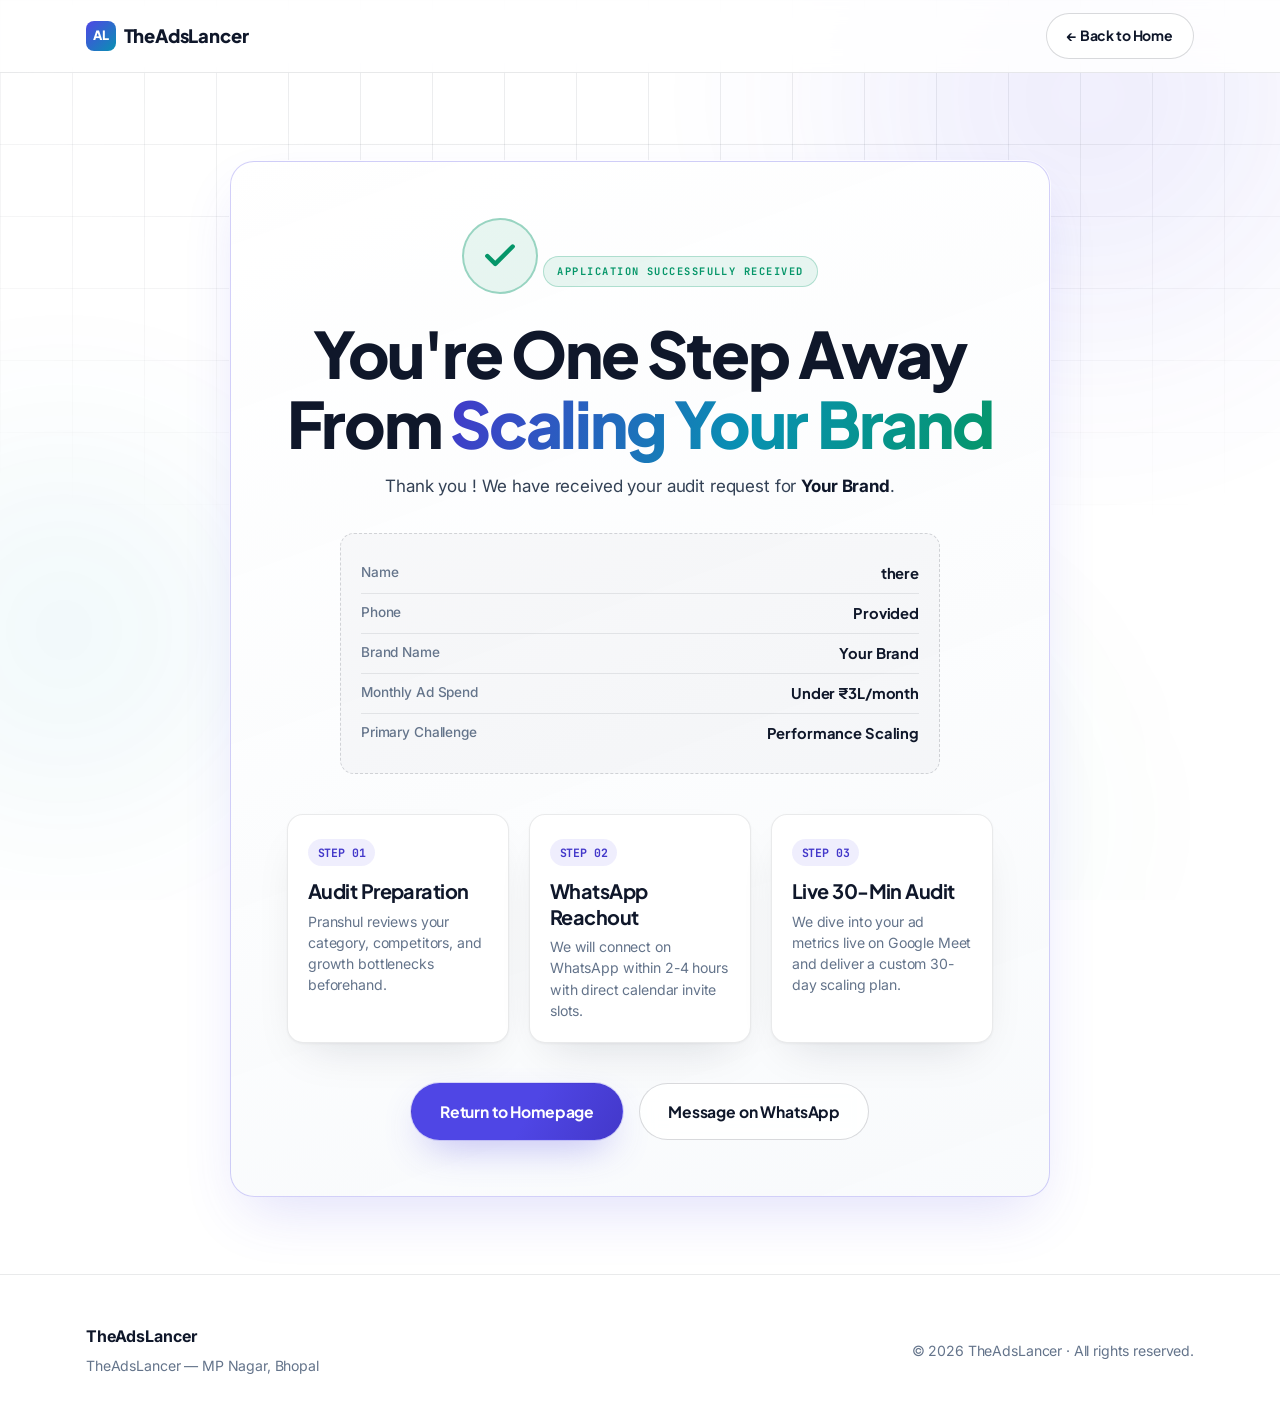
==== thankyou.html @ e70bbe1c "feat: complete redesigned landing page with Google Sheets form integration and thankyou page" ====
<!DOCTYPE html>
<html lang="en">
<head>
  <meta charset="UTF-8">
  <meta name="viewport" content="width=device-width, initial-scale=1.0">
  <title>Application Received — TheAdsLancer</title>
  <meta name="description" content="Thank you for applying for your free 30-minute Scaling Audit call with TheAdsLancer.">
  
  <!-- Google Fonts: Plus Jakarta Sans, Inter & JetBrains Mono -->
  <link rel="preconnect" href="https://fonts.googleapis.com">
  <link rel="preconnect" href="https://fonts.gstatic.com" crossorigin>
  <link href="https://fonts.googleapis.com/css2?family=Inter:wght@400;500;600;700&family=JetBrains+Mono:wght@500;600;700&family=Plus+Jakarta+Sans:wght@500;600;700;800&display=swap" rel="stylesheet">

  <link rel="stylesheet" href="style.css">
  <style>
    .thankyou-page {
      min-height: 100vh;
      display: flex;
      flex-direction: column;
      justify-content: space-between;
    }
    .thankyou-hero {
      padding-top: clamp(3rem, 7vw, 5.5rem);
      padding-bottom: clamp(3rem, 6vw, 5rem);
    }
    .thankyou-card {
      background: linear-gradient(160deg, rgba(255,255,255,0.98), rgba(248,250,252,0.95));
      border: 1px solid rgba(79, 70, 229, 0.25);
      border-radius: 24px;
      padding: clamp(2rem, 5vw, 3.5rem);
      box-shadow: var(--shadow-lg);
      max-width: 820px;
      margin-inline: auto;
      text-align: center;
      position: relative;
    }
    .success-icon-wrap {
      width: 76px;
      height: 76px;
      border-radius: 50%;
      background: var(--good-soft);
      border: 2px solid rgba(5, 150, 105, 0.35);
      color: var(--good);
      display: inline-grid;
      place-items: center;
      margin-bottom: 1.5rem;
      animation: popIn 0.5s cubic-bezier(0.175, 0.885, 0.32, 1.275);
    }
    .success-icon-wrap svg {
      width: 38px;
      height: 38px;
    }
    @keyframes popIn {
      0% { transform: scale(0.5); opacity: 0; }
      100% { transform: scale(1); opacity: 1; }
    }
    .thankyou-steps {
      display: grid;
      grid-template-columns: repeat(3, 1fr);
      gap: 1.25rem;
      margin-top: 2.5rem;
      text-align: left;
    }
    @media (max-width: 768px) {
      .thankyou-steps { grid-template-columns: 1fr; }
    }
    .thankyou-step-card {
      background: #ffffff;
      border: 1px solid var(--line);
      border-radius: 16px;
      padding: 1.35rem 1.25rem;
      box-shadow: var(--shadow);
    }
    .step-badge {
      font-family: var(--font-mono);
      font-size: 0.72rem;
      font-weight: 700;
      color: var(--accent-bright);
      background: var(--accent-soft);
      padding: 0.25rem 0.6rem;
      border-radius: var(--radius-full);
      display: inline-block;
      margin-bottom: 0.75rem;
    }
    .submission-details {
      background: var(--surface);
      border: 1px dashed var(--line-strong);
      border-radius: 14px;
      padding: 1.25rem;
      margin-top: 2rem;
      display: inline-block;
      width: 100%;
      max-width: 600px;
      text-align: left;
      font-size: 0.92rem;
    }
    .detail-row {
      display: flex;
      justify-content: space-between;
      padding: 0.45rem 0;
      border-bottom: 1px solid var(--line);
    }
    .detail-row:last-child {
      border-bottom: none;
    }
    .detail-label {
      color: var(--muted);
      font-weight: 500;
      font-size: 0.85rem;
    }
    .detail-val {
      color: var(--ink);
      font-weight: 700;
      font-family: var(--font-display);
    }
  </style>
</head>
<body class="thankyou-page">

<!-- Ambient Orbs & Grid Background -->
<div class="aurora" aria-hidden="true"><span></span><span></span><span></span></div>
<div class="grid-bg" aria-hidden="true"></div>

<!-- Site Header -->
<header class="site-header">
  <div class="container nav-flex">
    <a href="index.html" class="brand-logo">
      <span class="logo-badge">AL</span>
      TheAdsLancer
    </a>
    <div>
      <a href="index.html" class="btn btn-ghost btn-md">← Back to Home</a>
    </div>
  </div>
</header>

<main class="thankyou-hero">
  <div class="container">
    <div class="thankyou-card reveal active">
      <div class="success-icon-wrap">
        <svg viewBox="0 0 24 24" fill="none" stroke="currentColor" stroke-width="2.8" stroke-linecap="round" stroke-linejoin="round">
          <polyline points="20 6 9 17 4 12"></polyline>
        </svg>
      </div>

      <span class="pill tone-good" style="margin-bottom: 1rem;">Application Successfully Received</span>
      <h1>You're One Step Away From <span class="gradient-text">Scaling Your Brand</span></h1>
      <p class="lede" style="margin-inline:auto; max-width: 58ch; margin-top: 0.85rem;">
        Thank you <span id="display-name" style="font-weight:700; color:var(--ink);"></span>! We have received your audit request for <span id="display-brand" style="font-weight:700; color:var(--ink);">your brand</span>.
      </p>

      <!-- Dynamic Submission Preview -->
      <div class="submission-details" id="submission-preview">
        <div class="detail-row">
          <span class="detail-label">Name</span>
          <span class="detail-val" id="val-name">—</span>
        </div>
        <div class="detail-row">
          <span class="detail-label">Phone</span>
          <span class="detail-val" id="val-phone">—</span>
        </div>
        <div class="detail-row">
          <span class="detail-label">Brand Name</span>
          <span class="detail-val" id="val-brand">—</span>
        </div>
        <div class="detail-row">
          <span class="detail-label">Monthly Ad Spend</span>
          <span class="detail-val" id="val-spend">—</span>
        </div>
        <div class="detail-row">
          <span class="detail-label">Primary Challenge</span>
          <span class="detail-val" id="val-challenge">—</span>
        </div>
      </div>

      <!-- What happens next -->
      <div class="thankyou-steps">
        <div class="thankyou-step-card">
          <span class="step-badge">STEP 01</span>
          <h4 style="margin-bottom:0.4rem;">Audit Preparation</h4>
          <p style="font-size:0.88rem; color:var(--muted); line-height:1.5;">Pranshul reviews your category, competitors, and growth bottlenecks beforehand.</p>
        </div>
        <div class="thankyou-step-card">
          <span class="step-badge">STEP 02</span>
          <h4 style="margin-bottom:0.4rem;">WhatsApp Reachout</h4>
          <p style="font-size:0.88rem; color:var(--muted); line-height:1.5;">We will connect on WhatsApp within 2-4 hours with direct calendar invite slots.</p>
        </div>
        <div class="thankyou-step-card">
          <span class="step-badge">STEP 03</span>
          <h4 style="margin-bottom:0.4rem;">Live 30-Min Audit</h4>
          <p style="font-size:0.88rem; color:var(--muted); line-height:1.5;">We dive into your ad metrics live on Google Meet and deliver a custom 30-day scaling plan.</p>
        </div>
      </div>

      <div style="margin-top: 2.5rem; display: flex; flex-wrap: wrap; justify-content: center; gap: 1rem;">
        <a href="index.html" class="btn btn-accent btn-lg">Return to Homepage</a>
        <a href="https://wa.me/91XXXXXXXXXX" target="_blank" rel="noopener noreferrer" class="btn btn-ghost btn-lg">Message on WhatsApp</a>
      </div>
    </div>
  </div>
</main>

<!-- Footer -->
<footer>
  <div class="container footer-row">
    <div>
      <div style="font-weight:700;color:var(--ink);font-size:1rem;margin-bottom:0.25rem;">TheAdsLancer</div>
      <span>TheAdsLancer — MP Nagar, Bhopal</span>
    </div>
    <div>
      <span>© 2026 TheAdsLancer · All rights reserved.</span>
    </div>
  </div>
</footer>

<script>
  // Populate submission details from localStorage or URLSearchParams
  document.addEventListener('DOMContentLoaded', () => {
    const params = new URLSearchParams(window.location.search);
    const name = params.get('name') || localStorage.getItem('lead_name') || 'there';
    const phone = params.get('phone') || localStorage.getItem('lead_phone') || 'Provided';
    const brand = params.get('brand') || localStorage.getItem('lead_brand') || 'Your Brand';
    const spend = params.get('spend') || localStorage.getItem('lead_spend') || 'Under ₹3L/month';
    const challenge = params.get('challenge') || localStorage.getItem('lead_challenge') || 'Performance Scaling';

    const displayName = document.getElementById('display-name');
    const displayBrand = document.getElementById('display-brand');
    if (displayName) displayName.textContent = name !== 'there' ? name : '';
    if (displayBrand) displayBrand.textContent = brand;

    const valName = document.getElementById('val-name');
    const valPhone = document.getElementById('val-phone');
    const valBrand = document.getElementById('val-brand');
    const valSpend = document.getElementById('val-spend');
    const valChallenge = document.getElementById('val-challenge');

    if (valName) valName.textContent = name;
    if (valPhone) valPhone.textContent = phone;
    if (valBrand) valBrand.textContent = brand;
    if (valSpend) valSpend.textContent = spend;
    if (valChallenge) valChallenge.textContent = challenge;
  });
</script>

</body>
</html>
---- style.css ----
/* ── DESIGN TOKENS & SYSTEM ── */
:root {
  --font-display: 'Plus Jakarta Sans', ui-sans-serif, system-ui, -apple-system, sans-serif;
  --font-sans: 'Inter', ui-sans-serif, system-ui, -apple-system, sans-serif;
  --font-mono: 'JetBrains Mono', ui-monospace, monospace;

  --bg: #ffffff;
  --bg-2: #f8fafc;
  --surface: rgba(15, 23, 42, 0.025);
  --surface-2: rgba(15, 23, 42, 0.055);
  --line: rgba(15, 23, 42, 0.09);
  --line-strong: rgba(15, 23, 42, 0.16);

  --ink: #0f172a;
  --text: #334155;
  --muted: #64748b;

  --accent: #4f46e5;
  --accent-bright: #4338ca;
  --accent-soft: rgba(79, 70, 229, 0.09);
  --cyan: #0891b2;
  --good: #059669;
  --good-soft: rgba(5, 150, 105, 0.09);
  --warn: #b45309;
  --leak: #e11d48;
  --leak-soft: rgba(225, 29, 72, 0.08);

  --radius: 18px;
  --radius-sm: 10px;
  --radius-full: 9999px;
  --shadow: 0 1px 3px rgba(15, 23, 42, 0.05), 0 20px 45px -20px rgba(15, 23, 42, 0.15);
  --shadow-lg: 0 25px 60px -15px rgba(79, 70, 229, 0.18), 0 0 0 1px rgba(255, 255, 255, 0.9);
  --glow: 0 0 0 1px rgba(79, 70, 229, 0.18), 0 16px 40px -14px rgba(79, 70, 229, 0.45);
  --max: 1180px;

  /* fluid type scale */
  --fs-micro: 0.6875rem;
  --fs-caption: 0.8125rem;
  --fs-sm: 0.9375rem;
  --fs-body: clamp(1rem, 0.965rem + 0.18vw, 1.0625rem);
  --fs-lead: clamp(1.0625rem, 1rem + 0.35vw, 1.2rem);
  --fs-h4: clamp(1.1rem, 1rem + 0.3vw, 1.25rem);
  --fs-h3: clamp(1.25rem, 1.12rem + 0.5vw, 1.5rem);
  --fs-h2: clamp(1.85rem, 1.4rem + 2vw, 2.75rem);
  --fs-h1: clamp(2.35rem, 1.55rem + 3.8vw, 4rem);

  --lh-tight: 1.1;
  --lh-snug: 1.3;
  --lh-body: 1.68;

  /* spacing */
  --space-1: 0.5rem;
  --space-2: 0.75rem;
  --space-3: 1.125rem;
  --space-4: 1.75rem;
  --space-5: 2.5rem;
  --space-section: clamp(4.5rem, 8vw, 7.5rem);
  --measure: 64ch;
}

/* ── BASE RESETS ── */
*, *::before, *::after { box-sizing: border-box; margin: 0; padding: 0; }
html { scroll-behavior: smooth; -webkit-text-size-adjust: 100%; }
body {
  background: var(--bg);
  color: var(--text);
  font-family: var(--font-sans);
  font-size: var(--fs-body);
  line-height: var(--lh-body);
  letter-spacing: -0.008em;
  overflow-x: hidden;
  -webkit-font-smoothing: antialiased;
  -moz-osx-font-smoothing: grayscale;
}

h1, h2, h3, h4 {
  font-family: var(--font-display);
  color: var(--ink);
  line-height: var(--lh-tight);
  letter-spacing: -0.028em;
  font-weight: 700;
}
h1 { font-size: var(--fs-h1); letter-spacing: -0.035em; font-weight: 800; }
h2 { font-size: var(--fs-h2); }
h3 { font-size: var(--fs-h3); line-height: var(--lh-snug); }
h4 { font-size: var(--fs-h4); line-height: var(--lh-snug); }
p { max-width: var(--measure); }
a { color: inherit; text-decoration: none; }
button, input, select { font: inherit; color: inherit; }
img, svg { display: block; max-width: 100%; }

/* ── AMBIENT AURORA & GRID BACKGROUND ── */
.aurora {
  position: fixed; inset: 0; z-index: -2; pointer-events: none; overflow: hidden;
}
.aurora span {
  position: absolute; border-radius: 50%; filter: blur(95px); opacity: 0.7;
  animation: drift 20s ease-in-out infinite;
}
.aurora span:nth-child(1) {
  width: 48rem; height: 48rem; top: -18rem; right: -12rem;
  background: radial-gradient(circle, rgba(79,70,229,0.18), transparent 65%);
}
.aurora span:nth-child(2) {
  width: 36rem; height: 36rem; top: 38%; left: -14rem;
  background: radial-gradient(circle, rgba(8,145,178,0.13), transparent 65%);
  animation-delay: -6s;
}
.aurora span:nth-child(3) {
  width: 42rem; height: 42rem; bottom: -16rem; right: 8%;
  background: radial-gradient(circle, rgba(5,150,105,0.11), transparent 65%);
  animation-delay: -12s;
}
@keyframes drift {
  0%, 100% { transform: translate3d(0,0,0) scale(1); }
  50% { transform: translate3d(-3.5rem, 2.5rem, 0) scale(1.12); }
}
.grid-bg {
  position: fixed; inset: 0; z-index: -1; pointer-events: none;
  background-image: linear-gradient(var(--line) 1px, transparent 1px), linear-gradient(90deg, var(--line) 1px, transparent 1px);
  background-size: 72px 72px;
  mask-image: radial-gradient(120% 90% at 50% 0%, #000 25%, transparent 75%);
  -webkit-mask-image: radial-gradient(120% 90% at 50% 0%, #000 25%, transparent 75%);
  opacity: 0.85;
}

/* ── LAYOUT UTILITIES ── */
.container {
  width: 100%; max-width: var(--max); margin-inline: auto;
  padding-inline: clamp(1.25rem, 3.5vw, 2.25rem);
}
section { position: relative; padding-block: var(--space-section); }
.section-light { background: transparent; }
.section-tint { background: var(--bg-2); border-block: 1px solid var(--line); }

.eyebrow {
  display: inline-flex; align-items: center; gap: 0.6rem;
  font-family: var(--font-mono); font-size: var(--fs-micro); font-weight: 700;
  letter-spacing: 0.2em; text-transform: uppercase; color: var(--accent-bright);
  margin-bottom: 0.85rem;
}
.eyebrow::before {
  content: ''; width: 1.6rem; height: 2px;
  background: linear-gradient(90deg, transparent, var(--accent-bright));
}
.gradient-text {
  background: linear-gradient(110deg, var(--accent-bright), var(--cyan) 55%, var(--good));
  -webkit-background-clip: text; background-clip: text; color: transparent;
}

/* ── BUTTONS ── */
.btn {
  position: relative; display: inline-flex; align-items: center; justify-content: center; gap: 0.55rem;
  border: 1px solid transparent; border-radius: var(--radius-full); cursor: pointer;
  font-family: var(--font-display); font-weight: 700; letter-spacing: -0.01em;
  transition: transform 0.2s ease, box-shadow 0.3s ease, background 0.25s ease, border-color 0.25s ease;
  overflow: hidden; text-align: center;
}
.btn-md { padding: 0.65rem 1.25rem; font-size: 0.875rem; }
.btn-lg { padding: 0.9rem 1.75rem; font-size: 0.98rem; }
.btn-xl { padding: 1.05rem 2.25rem; font-size: 1.05rem; }
.btn-accent {
  background: linear-gradient(120deg, var(--accent), #4f46e5 55%, #4338ca);
  color: #ffffff; box-shadow: var(--glow);
}
.btn-accent::after {
  content: ''; position: absolute; inset: 0; transform: translateX(-120%);
  background: linear-gradient(100deg, transparent, rgba(255,255,255,0.35), transparent);
}
.btn-accent:hover::after { animation: sheen 0.9s ease; }
.btn-accent:hover { transform: translateY(-2px); box-shadow: 0 0 0 1px rgba(79,70,229,0.3), 0 20px 45px -12px rgba(79,70,229,0.55); }
.btn-ghost {
  background: rgba(255, 255, 255, 0.85); border-color: var(--line-strong); color: var(--ink);
  backdrop-filter: blur(8px);
}
.btn-ghost:hover { background: #ffffff; border-color: var(--accent); color: var(--accent-bright); transform: translateY(-2px); }
@keyframes sheen { to { transform: translateX(120%); } }

/* ── CARDS & PILLS ── */
.card {
  position: relative; border: 1px solid var(--line); border-radius: var(--radius);
  background: linear-gradient(160deg, rgba(255,255,255,0.95), rgba(248,250,252,0.9));
  backdrop-filter: blur(12px); box-shadow: var(--shadow);
  transition: transform 0.3s cubic-bezier(.2,.7,.3,1), border-color 0.3s, box-shadow 0.3s;
}
.card-pad { padding: clamp(1.4rem, 2.5vw, 2rem); }
.card-hover:hover {
  transform: translateY(-5px); border-color: rgba(79,70,229,0.38);
  box-shadow: 0 22px 50px -20px rgba(79,70,229,0.22);
}
.pill {
  display: inline-flex; align-items: center; gap: 0.45rem; padding: 0.35rem 0.85rem; border-radius: var(--radius-full);
  border: 1px solid var(--line-strong); background: var(--surface);
  font-family: var(--font-mono); font-size: 0.65rem; font-weight: 700; letter-spacing: 0.14em; text-transform: uppercase; color: var(--ink);
}
.pill.tone-accent { background: var(--accent-soft); border-color: rgba(79,70,229,0.25); color: var(--accent-bright); }
.pill.tone-good { background: var(--good-soft); border-color: rgba(5,150,105,0.25); color: var(--good); }
.pill.tone-warn { background: rgba(180,83,9,0.08); border-color: rgba(180,83,9,0.25); color: var(--warn); }
.pill.tone-leak { background: var(--leak-soft); border-color: rgba(225,29,72,0.25); color: var(--leak); }

.num-chip {
  display: inline-grid; place-items: center; width: 2.5rem; height: 2.5rem; border-radius: 12px;
  font-family: var(--font-mono); font-size: 0.82rem; font-weight: 700;
  background: var(--accent-soft); color: var(--accent-bright); border: 1px solid rgba(79,70,229,0.28);
}

/* ── HEADER NAVIGATION ── */
.site-header {
  position: sticky; top: 0; z-index: 80;
  background: rgba(255, 255, 255, 0.86);
  backdrop-filter: blur(14px);
  border-bottom: 1px solid var(--line);
  transition: background 0.3s ease, border-color 0.3s ease;
}
.nav-flex {
  display: flex; align-items: center; justify-content: space-between; gap: 1.25rem; height: 4.5rem;
}
.brand-logo {
  font-family: var(--font-display); font-weight: 800; font-size: 1.15rem;
  letter-spacing: -0.01em; color: var(--ink); display: flex; align-items: center; gap: 0.45rem;
}
.brand-logo .logo-badge {
  display: inline-grid; place-items: center; width: 1.9rem; height: 1.9rem; border-radius: 8px;
  background: linear-gradient(135deg, var(--accent), var(--cyan)); color: #fff;
  font-size: 0.8rem; font-weight: 800;
}
.nav-links { display: none; gap: 0.35rem; align-items: center; }
@media (min-width: 920px) {
  .nav-links { display: flex; }
  .nav-cta { display: inline-flex !important; }
}
.nav-link {
  padding: 0.45rem 0.85rem; border-radius: var(--radius-full);
  font-size: 0.9rem; font-weight: 500; color: var(--text);
  transition: color 0.2s, background 0.2s;
}
.nav-link:hover { color: var(--ink); background: var(--surface-2); }
.nav-cta { display: none; }
.mobile-toggle {
  display: grid; place-items: center; width: 2.65rem; height: 2.65rem; border-radius: 10px;
  border: 1px solid var(--line); background: var(--surface); cursor: pointer; color: var(--ink);
}
@media (min-width: 920px) { .mobile-toggle { display: none; } }
.mobile-drawer {
  display: none; padding-bottom: 1.25rem;
  background: rgba(255, 255, 255, 0.98); backdrop-filter: blur(14px);
  border-bottom: 1px solid var(--line);
}
.mobile-drawer.open { display: block; animation: fadeDown 0.25s ease both; }
.mobile-nav-list { list-style: none; display: flex; flex-direction: column; gap: 0.35rem; padding-top: 0.5rem; }
.mobile-nav-list .nav-link { display: block; padding: 0.75rem 1rem; border-radius: 8px; }

/* ── HERO SECTION ── */
.hero {
  padding-top: clamp(2.5rem, 6vw, 4.5rem);
  padding-bottom: clamp(3.5rem, 7vw, 5.5rem);
}
.hero-grid {
  display: grid; gap: 3.5rem; align-items: start;
}
@media (min-width: 1000px) {
  .hero-grid { grid-template-columns: 1.15fr 0.95fr; gap: 3.5rem; }
}
.hero .lede {
  margin-top: 1.25rem; font-size: var(--fs-lead); color: var(--text);
  line-height: 1.62; max-width: 50ch;
}
.guarantee-box {
  margin-top: 1.65rem; padding: 1.15rem 1.35rem;
  border-radius: var(--radius-sm);
  background: linear-gradient(135deg, rgba(79,70,229,0.06), rgba(8,145,178,0.04));
  border: 1px solid rgba(79,70,229,0.22);
  border-left: 4px solid var(--accent);
  font-size: 0.9375rem; color: var(--ink); line-height: 1.58;
  display: flex; gap: 0.85rem; align-items: flex-start;
}
.guarantee-icon {
  color: var(--accent-bright); flex-shrink: 0; margin-top: 0.15rem;
}
.hero-actions {
  margin-top: 2rem; display: flex; flex-wrap: wrap; gap: 0.9rem; align-items: center;
}
.micro-trust {
  margin-top: 1.35rem; font-size: 0.835rem; color: var(--muted);
  display: flex; align-items: center; gap: 0.5rem; flex-wrap: wrap; line-height: 1.5;
}
.micro-trust-dot {
  width: 6px; height: 6px; border-radius: 50%; background: var(--good);
}

/* ── HERO INTEGRATED BOOKING CARD ── */
.booking-card {
  background: linear-gradient(155deg, rgba(255,255,255,0.98), rgba(248,250,252,0.94));
  border: 1px solid rgba(79,70,229,0.22);
  border-radius: 22px;
  box-shadow: var(--shadow-lg);
  padding: clamp(1.4rem, 3vw, 2.1rem);
  position: relative;
}
.booking-card::before {
  content: ''; position: absolute; inset: -1px; border-radius: 23px;
  background: linear-gradient(135deg, rgba(79,70,229,0.4), rgba(8,145,178,0.1), transparent 60%);
  z-index: -1; pointer-events: none;
}
.booking-card-badge {
  display: inline-flex; align-items: center; gap: 0.45rem;
  font-family: var(--font-mono); font-size: 0.68rem; font-weight: 700;
  color: var(--accent-bright); background: var(--accent-soft);
  padding: 0.25rem 0.65rem; border-radius: var(--radius-full); margin-bottom: 0.65rem;
  border: 1px solid rgba(79,70,229,0.2);
}
.booking-card h3 { font-size: 1.35rem; margin-bottom: 0.35rem; }
.booking-card .sub { font-size: 0.86rem; color: var(--muted); margin-bottom: 1.35rem; }
.form-group { margin-bottom: 1rem; }
.field-row { display: grid; grid-template-columns: 1fr 1fr; gap: 0.85rem; }
@media (max-width: 520px) { .field-row { grid-template-columns: 1fr; } }
label {
  font-size: 0.8rem; font-weight: 600; color: var(--ink); display: block; margin-bottom: 0.4rem;
}
input[type=text], input[type=tel], select {
  width: 100%; padding: 0.72rem 0.95rem;
  background: #ffffff; border: 1px solid var(--line-strong);
  color: var(--ink); font-size: 0.92rem; border-radius: 10px;
  transition: border-color 0.2s, box-shadow 0.2s, background 0.2s;
  outline: none;
}
input[type=text]:focus, input[type=tel]:focus, select:focus {
  border-color: var(--accent);
  box-shadow: 0 0 0 3px rgba(79,70,229,0.15);
  background: #ffffff;
}
.booking-card .btn { width: 100%; margin-top: 0.6rem; padding-block: 0.95rem; }
.form-note {
  font-size: 0.76rem; color: var(--muted); margin-top: 0.85rem; text-align: center; line-height: 1.45;
}

/* ── TRUST BAR / METRICS STRIP ── */
.trustbar {
  border-top: 1px solid var(--line);
  border-bottom: 1px solid var(--line);
  padding: 3rem 0;
  background: linear-gradient(180deg, rgba(255,255,255,0.7), rgba(248,250,252,0.9));
}
.trust-grid {
  display: grid; grid-template-columns: repeat(4, 1fr); gap: 1.5rem;
}
@media (max-width: 900px) { .trust-grid { grid-template-columns: repeat(2, 1fr); gap: 1.5rem; } }
@media (max-width: 480px) { .trust-grid { grid-template-columns: 1fr; } }

.stat-card {
  background: #ffffff; border: 1px solid var(--line); border-radius: 16px;
  padding: 1.35rem 1.25rem; text-align: center; box-shadow: var(--shadow);
  transition: transform 0.25s ease, border-color 0.25s ease;
}
.stat-card:hover {
  transform: translateY(-3px); border-color: rgba(79,70,229,0.3);
}
.stat-num {
  font-family: var(--font-display); font-size: clamp(1.85rem, 3.2vw, 2.35rem);
  font-weight: 800; line-height: 1; letter-spacing: -0.03em;
  background: linear-gradient(120deg, var(--accent-bright), var(--cyan));
  -webkit-background-clip: text; background-clip: text; color: transparent;
}
.stat-label {
  font-family: var(--font-mono); font-size: 0.68rem; font-weight: 700;
  letter-spacing: 0.12em; text-transform: uppercase; color: var(--muted);
  margin-top: 0.5rem; line-height: 1.45;
}

.logo-row {
  display: grid; grid-template-columns: repeat(4, 1fr); gap: 1rem; margin-top: 2rem;
}
@media (max-width: 768px) { .logo-row { grid-template-columns: repeat(2, 1fr); } }
.client-badge {
  background: var(--surface); border: 1px dashed var(--line-strong);
  border-radius: 12px; height: 58px; display: flex; align-items: center; justify-content: center;
  font-family: var(--font-mono); font-size: 0.75rem; font-weight: 700; color: var(--muted);
  letter-spacing: 0.12em; text-transform: uppercase; transition: all 0.2s ease;
}
.client-badge:hover {
  background: #ffffff; border-style: solid; border-color: var(--accent); color: var(--ink);
}

/* ── PROBLEM SECTION ── */
.problem-grid {
  display: grid; grid-template-columns: 0.85fr 1.15fr; gap: 3.5rem; align-items: start;
}
@media (max-width: 900px) { .problem-grid { grid-template-columns: 1fr; gap: 2rem; } }
.pain-cards {
  display: flex; flex-direction: column; gap: 0.9rem; margin-bottom: 1.5rem;
}
.pain-item {
  background: #ffffff; border: 1px solid var(--line); border-left: 4px solid var(--leak);
  border-radius: 12px; padding: 1rem 1.25rem; display: flex; align-items: flex-start; gap: 0.85rem;
  box-shadow: 0 2px 6px rgba(15,23,42,0.03); transition: transform 0.2s ease;
}
.pain-item:hover { transform: translateX(4px); }
.pain-icon {
  color: var(--leak); flex-shrink: 0; margin-top: 0.15rem; font-weight: 800; font-size: 0.95rem;
}
.pain-text { font-size: 0.95rem; color: var(--ink); font-weight: 500; }
.problem-body {
  font-size: 1rem; color: var(--text); line-height: 1.7; background: var(--bg-2);
  border: 1px solid var(--line); border-radius: 14px; padding: 1.35rem 1.5rem; margin-top: 1.5rem;
}

/* ── POSITIONING SECTION ("Fashion-Only") ── */
.positioning-card {
  background: linear-gradient(145deg, #ffffff, #f8fafc);
  border: 1px solid rgba(79,70,229,0.25);
  border-radius: 24px;
  padding: clamp(2rem, 4.5vw, 3.5rem);
  box-shadow: var(--shadow);
  position: relative; overflow: hidden;
}
.positioning-card::before {
  content: ''; position: absolute; top: 0; right: 0; width: 24rem; height: 24rem;
  background: radial-gradient(circle, rgba(79,70,229,0.08), transparent 70%);
  pointer-events: none;
}
.positioning-body {
  font-size: clamp(1.05rem, 1.2vw, 1.18rem); color: var(--text);
  line-height: 1.75; margin-top: 1.5rem; max-width: 68ch;
}

/* ── CASE STUDIES SECTION ── */
.case-grid {
  display: grid; grid-template-columns: repeat(3, 1fr); gap: 1.5rem; margin-top: 2.5rem;
}
@media (max-width: 1040px) { .case-grid { grid-template-columns: 1fr; } }
.case-card {
  background: #ffffff; border: 1px solid var(--line); border-radius: var(--radius);
  overflow: hidden; display: flex; flex-direction: column; box-shadow: var(--shadow);
  transition: transform 0.3s cubic-bezier(0.2, 0.8, 0.2, 1), border-color 0.3s, box-shadow 0.3s;
  padding: clamp(1.4rem, 2.2vw, 1.85rem);
}
.case-card:hover {
  transform: translateY(-6px); border-color: rgba(79,70,229,0.4);
  box-shadow: 0 20px 40px -15px rgba(79,70,229,0.22);
}
.case-card-header {
  display: flex; align-items: center; justify-content: space-between; gap: 0.5rem; margin-bottom: 1rem;
}
.case-title {
  font-family: var(--font-display); font-size: 1.22rem; font-weight: 700; color: var(--ink); line-height: 1.32;
  margin-bottom: 0.85rem;
}
.case-block {
  margin-bottom: 1rem; font-size: 0.9rem; color: var(--text); line-height: 1.58;
}
.case-block-label {
  font-family: var(--font-mono); font-size: 0.7rem; font-weight: 700; text-transform: uppercase;
  letter-spacing: 0.1em; color: var(--muted); margin-bottom: 0.35rem; display: block;
}
.case-list {
  list-style: none; display: flex; flex-direction: column; gap: 0.45rem; margin-top: 0.35rem;
}
.case-list li {
  display: flex; align-items: flex-start; gap: 0.55rem; font-size: 0.88rem; color: var(--text); line-height: 1.5;
}
.case-check {
  color: var(--good); font-weight: 700; flex-shrink: 0; font-size: 0.85rem; margin-top: 0.1rem;
}
.case-stats-strip {
  display: grid; grid-template-columns: repeat(3, 1fr); gap: 0.5rem; margin-top: auto; padding-top: 1.15rem;
  border-top: 1px solid var(--line);
}
.case-stat-box {
  background: var(--bg-2); border: 1px solid var(--line); border-radius: 12px;
  padding: 0.65rem 0.5rem; text-align: center;
}
.case-stat-val {
  font-family: var(--font-display); font-size: 1.15rem; font-weight: 800; line-height: 1;
  background: linear-gradient(120deg, var(--accent-bright), var(--cyan));
  -webkit-background-clip: text; background-clip: text; color: transparent;
}
.case-stat-lbl {
  font-family: var(--font-mono); font-size: 0.62rem; font-weight: 600; color: var(--muted);
  letter-spacing: 0.04em; margin-top: 0.35rem; line-height: 1.35;
}

/* ── PROCESS SECTION ── */
.process-timeline {
  display: grid; grid-template-columns: repeat(4, 1fr); gap: 1.25rem; margin-top: 2.5rem;
}
@media (max-width: 990px) { .process-timeline { grid-template-columns: repeat(2, 1fr); } }
@media (max-width: 540px) { .process-timeline { grid-template-columns: 1fr; } }
.process-step {
  background: #ffffff; border: 1px solid var(--line); border-radius: var(--radius);
  padding: 1.75rem 1.4rem; position: relative; box-shadow: var(--shadow);
  transition: transform 0.25s ease, border-color 0.25s ease;
}
.process-step:hover {
  transform: translateY(-4px); border-color: var(--accent);
}
.process-num {
  font-family: var(--font-mono); font-size: 1.35rem; font-weight: 800;
  color: var(--accent-bright); margin-bottom: 0.85rem; display: inline-flex;
  align-items: center; gap: 0.4rem;
}
.process-step h3 { font-size: 1.12rem; margin-bottom: 0.5rem; color: var(--ink); }
.process-step p { font-size: 0.88rem; color: var(--muted); line-height: 1.58; }

/* ── FOUNDER SECTION ── */
.founder-grid {
  display: grid; grid-template-columns: 0.85fr 1.15fr; gap: 3.5rem; align-items: center;
}
@media (max-width: 860px) { .founder-grid { grid-template-columns: 1fr; gap: 2rem; } }
.founder-photo-slot {
  position: relative;
  aspect-ratio: 4/4.8;
  max-width: 400px;
  width: 100%;
  margin-inline: auto;
  border-radius: 24px;
  overflow: hidden;
  border: 1px solid var(--line-strong);
  box-shadow: var(--shadow-lg);
  background: linear-gradient(145deg, #ffffff, #f1f5f9);
}
.founder-photo-img {
  width: 100%;
  height: 100%;
  object-fit: cover;
  object-position: center top;
  display: block;
  transition: transform 0.4s cubic-bezier(0.2, 0.8, 0.2, 1);
}
.founder-photo-slot:hover .founder-photo-img {
  transform: scale(1.03);
}
.founder-badge-overlay {
  position: absolute;
  bottom: 1rem;
  left: 1rem;
  right: 1rem;
  background: rgba(255, 255, 255, 0.92);
  backdrop-filter: blur(12px);
  border: 1px solid var(--line);
  border-radius: 14px;
  padding: 0.75rem 1rem;
  box-shadow: 0 10px 25px -5px rgba(15, 23, 42, 0.15);
}
.founder-badge-name {
  font-family: var(--font-display);
  font-weight: 700;
  font-size: 1.05rem;
  color: var(--ink);
}
.founder-badge-title {
  font-family: var(--font-mono);
  font-size: 0.72rem;
  color: var(--muted);
  letter-spacing: 0.05em;
  margin-top: 0.15rem;
}
.founder-body p {
  font-size: 1.02rem; color: var(--text); line-height: 1.72; margin-top: 1.15rem;
}

/* ── FIT CHECK SECTION ── */
.fit-grid {
  display: grid; grid-template-columns: 1fr 1fr; gap: 1.5rem; margin-top: 2.5rem;
}
@media (max-width: 768px) { .fit-grid { grid-template-columns: 1fr; } }
.fit-card {
  background: #ffffff; border: 1px solid var(--line); border-radius: var(--radius);
  padding: clamp(1.5rem, 3vw, 2.2rem); box-shadow: var(--shadow);
}
.fit-card.fit-yes { border-top: 4px solid var(--good); }
.fit-card.fit-no { border-top: 4px solid var(--leak); }
.fit-header {
  display: flex; align-items: center; gap: 0.65rem; margin-bottom: 1.25rem;
}
.fit-header h3 { font-size: 1.25rem; }
.fit-card.fit-yes .fit-header h3 { color: var(--good); }
.fit-card.fit-no .fit-header h3 { color: var(--leak); }
.fit-list { list-style: none; display: flex; flex-direction: column; gap: 0.85rem; }
.fit-list li {
  display: flex; align-items: flex-start; gap: 0.75rem; font-size: 0.95rem; color: var(--text); line-height: 1.55;
}
.fit-icon-yes {
  display: inline-grid; place-items: center; width: 1.35rem; height: 1.35rem; border-radius: 50%;
  background: var(--good-soft); color: var(--good); font-weight: 800; font-size: 0.75rem; flex-shrink: 0; margin-top: 0.15rem;
}
.fit-icon-no {
  display: inline-grid; place-items: center; width: 1.35rem; height: 1.35rem; border-radius: 50%;
  background: var(--leak-soft); color: var(--leak); font-weight: 800; font-size: 0.75rem; flex-shrink: 0; margin-top: 0.15rem;
}

/* ── TESTIMONIALS SECTION ── */
.testi-grid {
  display: grid; grid-template-columns: 1fr 1fr; gap: 1.5rem; margin-top: 2.5rem;
}
@media (max-width: 768px) { .testi-grid { grid-template-columns: 1fr; } }
.testi-card {
  background: #ffffff; border: 1px solid var(--line); border-radius: var(--radius);
  padding: 2rem; box-shadow: var(--shadow); display: flex; flex-direction: column; justify-content: space-between;
  position: relative;
}
.quote-mark {
  font-family: var(--font-display); font-size: 3rem; line-height: 1; color: var(--accent);
  opacity: 0.25; margin-bottom: 0.5rem;
}
.testi-text {
  font-size: 0.96rem; color: var(--ink); line-height: 1.68; font-weight: 500; font-style: italic;
}
.testi-placeholder-badge {
  margin-top: 1.25rem; font-family: var(--font-mono); font-size: 0.75rem; color: var(--muted);
  background: var(--surface); padding: 0.4rem 0.75rem; border-radius: 6px; border: 1px dashed var(--line-strong);
  display: inline-block;
}

/* ── FAQ ACCORDION ── */
.faq-wrap { max-width: 820px; margin: 2.5rem auto 0; }
.faq-item {
  background: #ffffff; border: 1px solid var(--line); border-radius: 14px;
  margin-bottom: 0.85rem; overflow: hidden; box-shadow: 0 1px 3px rgba(15,23,42,0.04);
  transition: border-color 0.25s ease;
}
.faq-item:focus-within, .faq-item.open {
  border-color: rgba(79,70,229,0.35);
}
.faq-q {
  width: 100%; text-align: left; padding: 1.25rem 1.5rem; background: none; border: none;
  font-family: var(--font-display); font-size: 1.05rem; font-weight: 700; color: var(--ink);
  display: flex; justify-content: space-between; align-items: center; gap: 1rem; cursor: pointer;
}
.faq-q .chev {
  width: 1.25rem; height: 1.25rem; transition: transform 0.3s ease; color: var(--accent-bright); flex-shrink: 0;
}
.faq-item.open .faq-q .chev { transform: rotate(45deg); }
.faq-a {
  max-height: 0; overflow: hidden; transition: max-height 0.35s cubic-bezier(0.4, 0, 0.2, 1), padding 0.35s ease;
  padding-inline: 1.5rem;
}
.faq-item.open .faq-a {
  max-height: 250px; padding-bottom: 1.25rem;
}
.faq-a p { font-size: 0.95rem; color: var(--text); line-height: 1.65; }

/* ── FINAL CTA SECTION ── */
.final-cta {
  text-align: center;
  background: linear-gradient(180deg, var(--bg-2) 0%, #ffffff 100%);
  border-top: 1px solid var(--line);
}
.final-cta h2 { font-size: var(--fs-h2); max-width: 24ch; margin-inline: auto; }
.final-cta .body {
  margin: 1.25rem auto 0; font-size: var(--fs-lead); color: var(--muted);
  line-height: 1.68; max-width: 58ch;
}

/* ── FOOTER ── */
footer {
  padding: 3rem 0 2rem; border-top: 1px solid var(--line);
  font-size: 0.88rem; color: var(--muted); background: var(--bg);
}
.footer-row {
  display: flex; justify-content: space-between; align-items: center; flex-wrap: wrap; gap: 1.25rem;
}

/* ── STICKY MOBILE CTA ── */
.sticky-cta {
  display: none; position: fixed; bottom: 0; left: 0; right: 0; z-index: 90;
  background: rgba(255, 255, 255, 0.94); backdrop-filter: blur(14px);
  padding: 0.85rem 1.25rem; border-top: 1px solid var(--line);
  box-shadow: 0 -10px 30px rgba(15, 23, 42, 0.08);
}
.sticky-cta .btn { width: 100%; }
@media (max-width: 768px) {
  .sticky-cta { display: block; }
  body { padding-bottom: 72px; }
}

/* ── REVEAL ANIMATIONS ── */
.reveal {
  opacity: 0; transform: translateY(18px);
  transition: opacity 0.6s cubic-bezier(0.2, 0.8, 0.2, 1), transform 0.6s cubic-bezier(0.2, 0.8, 0.2, 1);
}
.reveal.active { opacity: 1; transform: translateY(0); }
@keyframes fadeDown { from { opacity: 0; transform: translateY(-8px); } to { opacity: 1; transform: translateY(0); } }
@media (prefers-reduced-motion: reduce) {
  .reveal { opacity: 1 !important; transform: none !important; transition: none !important; }
  .aurora span { animation: none !important; }
}
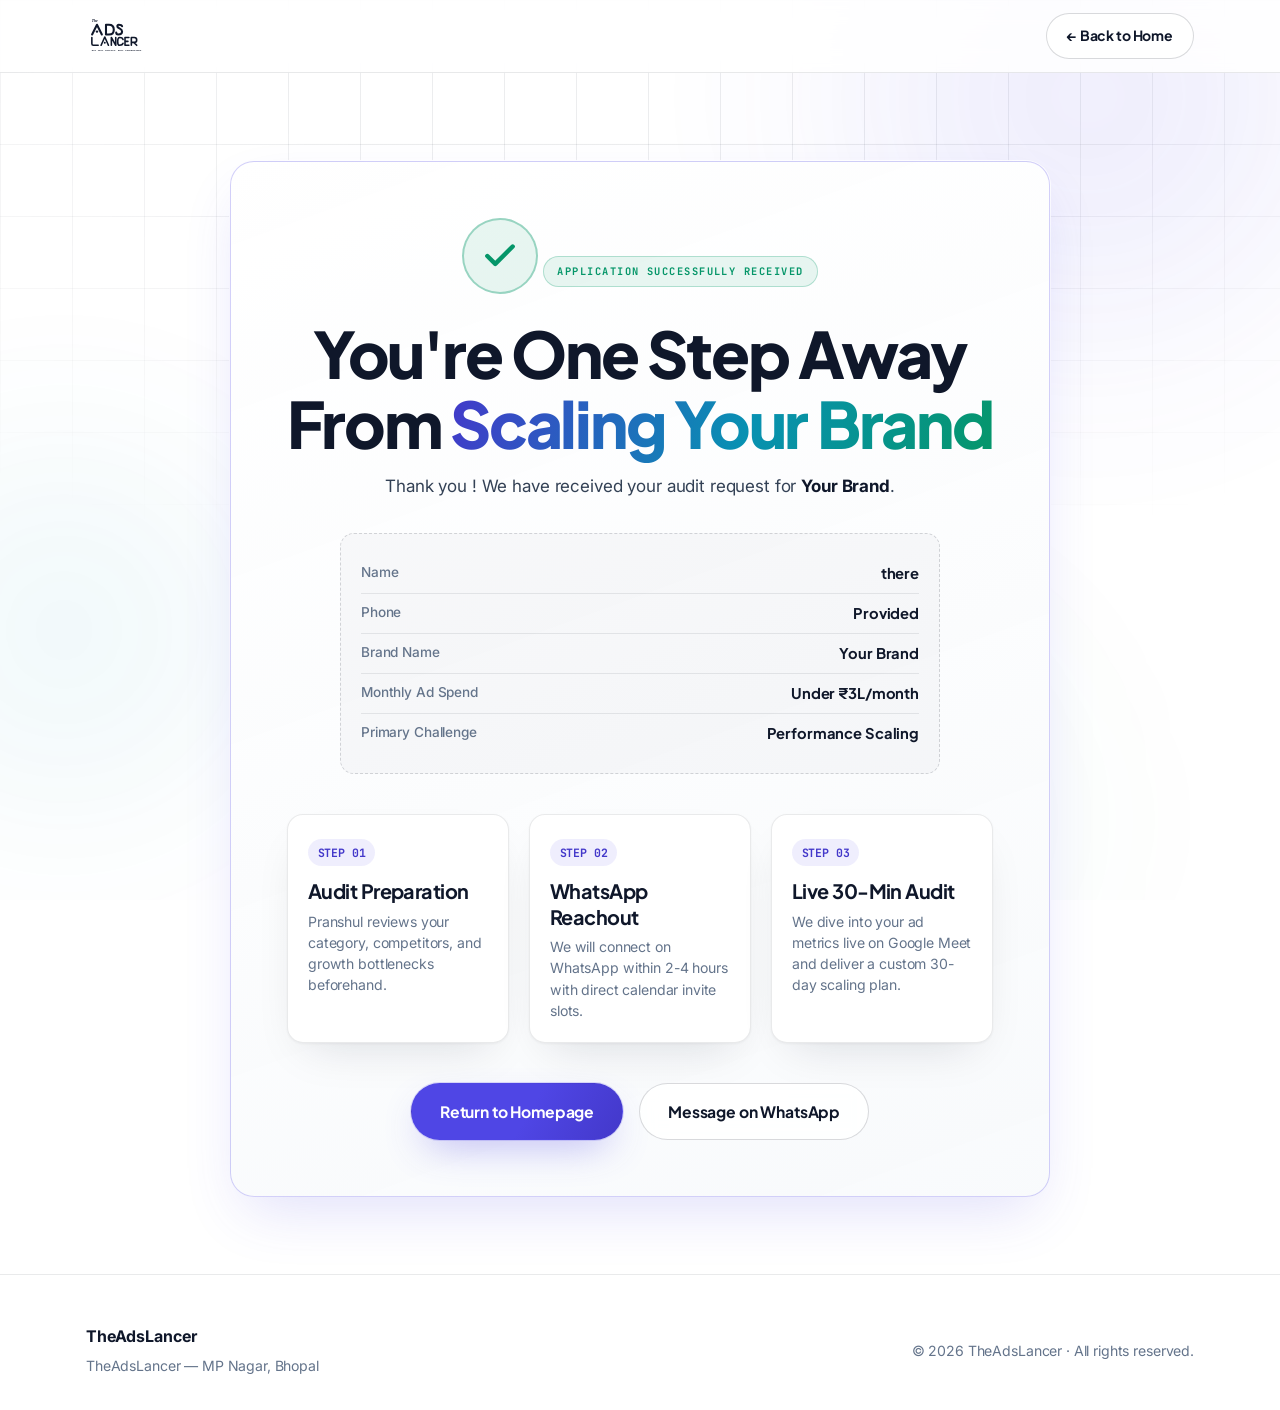
==== commit 04ff14fc: "Use logo.svg for brand logo and favicon.svg for website favicon" ====
--- a/thankyou.html
+++ b/thankyou.html
@@ -5,6 +5,9 @@
   <meta name="viewport" content="width=device-width, initial-scale=1.0">
   <title>Application Received — TheAdsLancer</title>
   <meta name="description" content="Thank you for applying for your free 30-minute Scaling Audit call with TheAdsLancer.">
+  
+  <!-- Favicon -->
+  <link rel="icon" type="image/svg+xml" href="favicon.svg">
   
   <!-- Google Fonts: Plus Jakarta Sans, Inter & JetBrains Mono -->
   <link rel="preconnect" href="https://fonts.googleapis.com">
@@ -124,9 +127,8 @@
 <!-- Site Header -->
 <header class="site-header">
   <div class="container nav-flex">
-    <a href="index.html" class="brand-logo">
-      <span class="logo-badge">AL</span>
-      TheAdsLancer
+    <a href="index.html" class="brand-logo" aria-label="TheAdsLancer Home">
+      <img src="logo.svg" alt="TheAdsLancer" class="brand-logo-img">
     </a>
     <div>
       <a href="index.html" class="btn btn-ghost btn-md">← Back to Home</a>
--- a/style.css
+++ b/style.css
@@ -216,13 +216,27 @@
   display: flex; align-items: center; justify-content: space-between; gap: 1.25rem; height: 4.5rem;
 }
 .brand-logo {
-  font-family: var(--font-display); font-weight: 800; font-size: 1.15rem;
-  letter-spacing: -0.01em; color: var(--ink); display: flex; align-items: center; gap: 0.45rem;
-}
-.brand-logo .logo-badge {
-  display: inline-grid; place-items: center; width: 1.9rem; height: 1.9rem; border-radius: 8px;
-  background: linear-gradient(135deg, var(--accent), var(--cyan)); color: #fff;
-  font-size: 0.8rem; font-weight: 800;
+  display: inline-flex;
+  align-items: center;
+  text-decoration: none;
+  transition: opacity 0.2s ease, transform 0.2s ease;
+}
+.brand-logo:hover {
+  opacity: 0.92;
+  transform: translateY(-1px);
+}
+.brand-logo-img {
+  height: 44px;
+  width: auto;
+  max-width: 140px;
+  object-fit: contain;
+  display: block;
+}
+@media (max-width: 600px) {
+  .brand-logo-img {
+    height: 38px;
+    max-width: 120px;
+  }
 }
 .nav-links { display: none; gap: 0.35rem; align-items: center; }
 @media (min-width: 920px) {
@@ -368,17 +382,47 @@
 }
 
 .logo-row {
-  display: grid; grid-template-columns: repeat(4, 1fr); gap: 1rem; margin-top: 2rem;
-}
-@media (max-width: 768px) { .logo-row { grid-template-columns: repeat(2, 1fr); } }
+  display: grid;
+  grid-template-columns: repeat(4, 1fr);
+  gap: 1.25rem;
+  margin-top: 2.25rem;
+}
+@media (max-width: 768px) {
+  .logo-row {
+    grid-template-columns: repeat(2, 1fr);
+    gap: 0.85rem;
+  }
+}
 .client-badge {
-  background: var(--surface); border: 1px dashed var(--line-strong);
-  border-radius: 12px; height: 58px; display: flex; align-items: center; justify-content: center;
-  font-family: var(--font-mono); font-size: 0.75rem; font-weight: 700; color: var(--muted);
-  letter-spacing: 0.12em; text-transform: uppercase; transition: all 0.2s ease;
+  background: #ffffff;
+  border: 1px solid var(--line);
+  border-radius: 14px;
+  height: 72px;
+  padding: 0.85rem 1.25rem;
+  display: flex;
+  align-items: center;
+  justify-content: center;
+  box-shadow: 0 2px 8px rgba(15, 23, 42, 0.04);
+  transition: all 0.25s ease;
 }
 .client-badge:hover {
-  background: #ffffff; border-style: solid; border-color: var(--accent); color: var(--ink);
+  background: #ffffff;
+  border-color: rgba(99, 102, 241, 0.35);
+  box-shadow: 0 8px 20px rgba(15, 23, 42, 0.08);
+  transform: translateY(-2px);
+}
+.client-logo-img {
+  max-width: 100%;
+  max-height: 44px;
+  width: auto;
+  height: auto;
+  object-fit: contain;
+  transition: transform 0.25s ease, opacity 0.25s ease;
+  opacity: 0.9;
+}
+.client-badge:hover .client-logo-img {
+  transform: scale(1.04);
+  opacity: 1;
 }
 
 /* ── PROBLEM SECTION ── */
